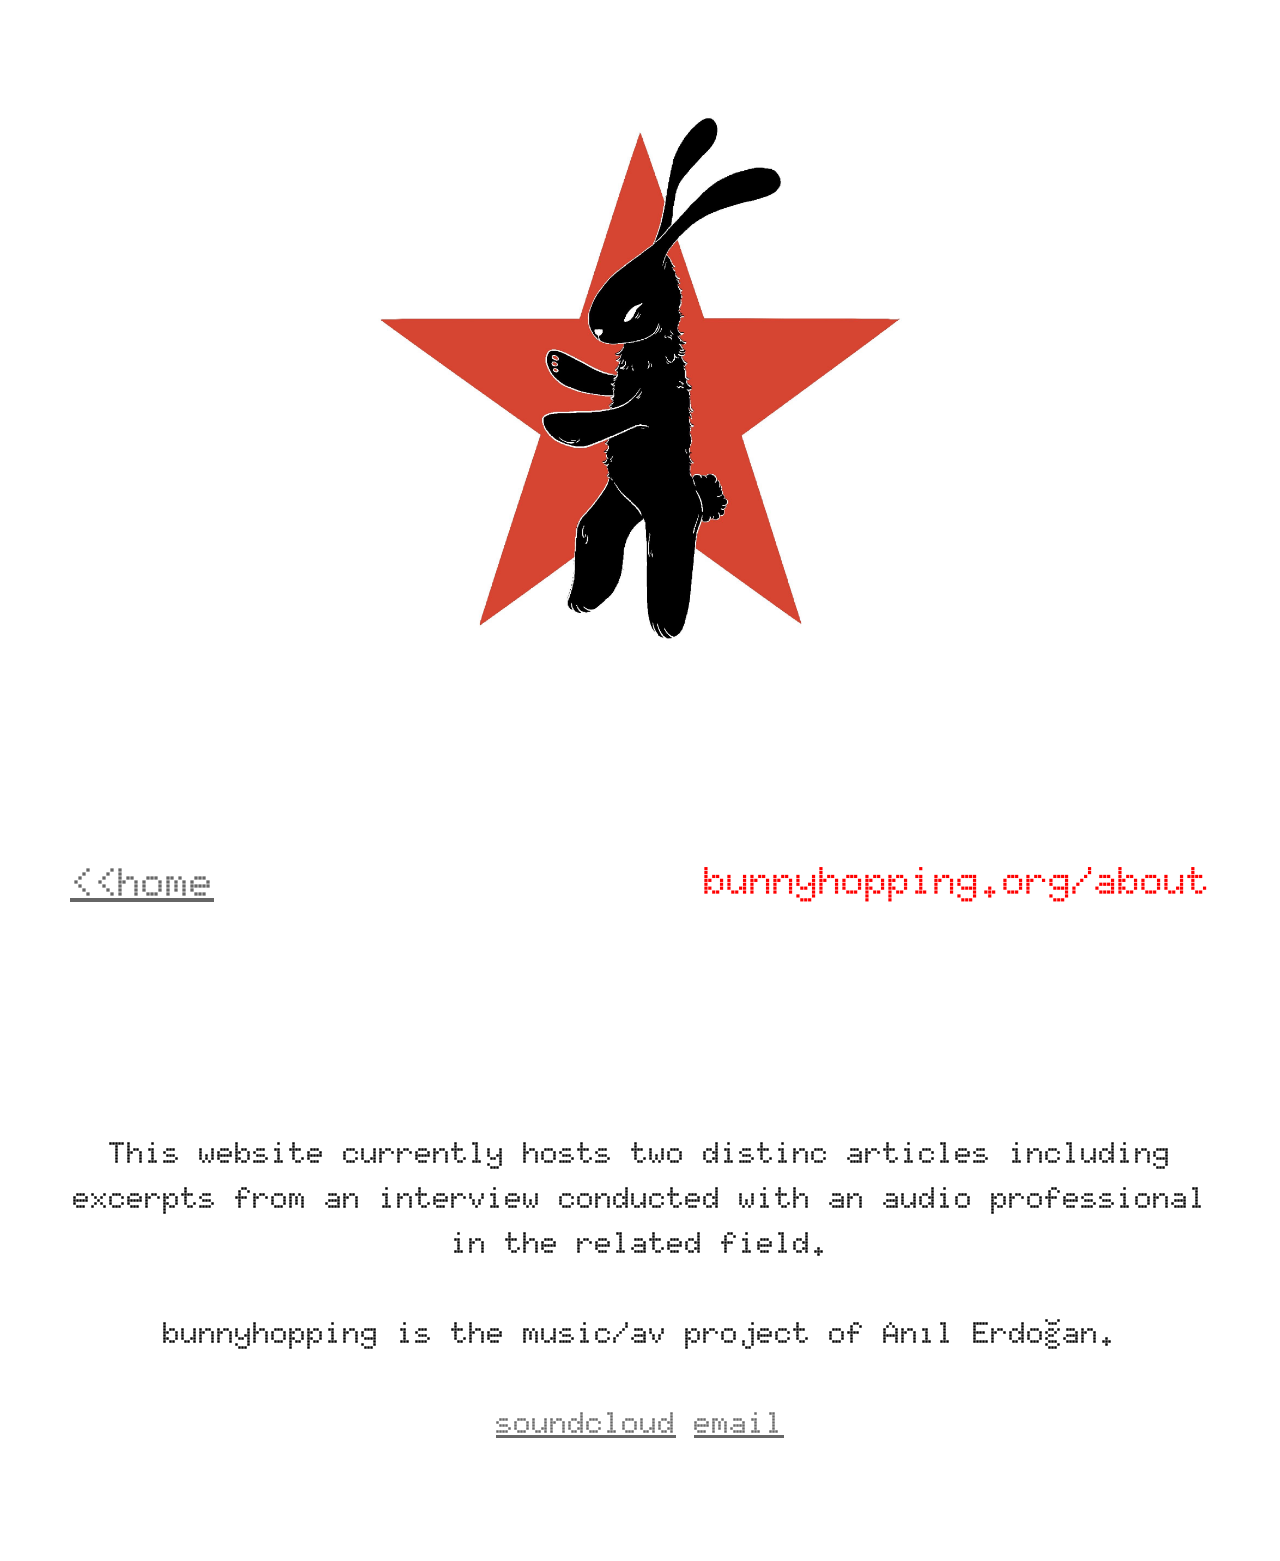
==== about/index.html @ 190e49ed "Add files via upload" ====
<!doctype html>
<html>
<head>
    <meta charset="utf-8">
    <meta name="keywords" content="">
    <meta name="description" content="">
    <meta name="viewport" content="width=device-width, initial-scale=1.0, viewport-fit=cover">
	<link rel="canonical" href="bunnyhopping.org/about/">
	<meta name="robots" content="index, follow">
    <link rel="shortcut icon" type="image/png" href="../favicon.png?5616?3824?6198?2325?2">
    
	<link rel="stylesheet" type="text/css" href="../css/bootstrap.min.css?3641">
	<link rel="stylesheet" type="text/css" href="../style.css?8201">
	<link rel="stylesheet" type="text/css" href="../css/animate.min.css?3906">
	
    <title>interviews-1</title>


    
<!-- Analytics -->
 
<!-- Analytics END -->
    
</head>
<body data-clean-url="true">

<!-- Preloader -->
<div id="page-loading-blocs-notifaction" class="page-preloader"></div>
<!-- Preloader END -->


<!-- Main container -->
<div class="page-container">
    
<!-- bloc-2 -->
<div class="bloc l-bloc" id="bloc-2">
	<div class="container bloc-lg">
		<div class="row">
			<div class="col-sm-10 offset-sm-1 col-md-8 offset-md-2 col-lg-6 offset-lg-3 text-start">
				<img src="../img/lazyload-ph.png" data-src="../img/ae24cf04-b6c3-4321-89ae-37822fb67c73.JPG" class="img-fluid mx-auto d-block lazyload" data-srcset="../img/ae24cf04-b6c3-4321-89ae-37822fb67c73@2x.JPG 2x" alt="ae24cf04 b6c3 4321 89ae 37822fb67c73.JPG">
			</div>
		</div>
	</div>
</div>
<!-- bloc-2 END -->

<!-- bloc-3 -->
<div class="bloc l-bloc" id="bloc-3">
	<div class="container bloc-lg">
		<div class="row">
			<div class="col-md-9 order-md-1">
				<h2 class="mg-clear text-center text-md-end tc-1931 h2-bloc-3-style">
					bunnyhopping.org/about
				</h2>
			</div>
			<div class="align-self-center col-md-3">
				<h1 class="mb-4 h1-style">
					<a href="../">&lt;&lt;home</a><br>
				</h1>
			</div>
		</div>
	</div>
</div>
<!-- bloc-3 END -->

<!-- bloc-9 -->
<div class="bloc l-bloc" id="bloc-9">
	<div class="container bloc-lg">
		<div class="row">
			<div class="col text-start">
				<p class="tc-176 text-lg-center p-3-style">
					This website currently hosts two distinc articles including excerpts from an interview conducted with an audio professional in the related field.<br><br>bunnyhopping is the music/av project of Anıl Erdoğan.<br><br><a href="soundcloud.com/bunnyhoppin">soundcloud</a> <a class="pt-lg-0" href="mailto:nejsayer@icloud.com">email</a><br>
				</p>
			</div>
		</div>
	</div>
</div>
<!-- bloc-9 END -->

<!-- bloc-4 -->
<div class="bloc l-bloc full-width-bloc" id="bloc-4">
	<div class="container bloc-no-padding">
		<div class="row g-0">
			<div class="order-md-0 col-md-12 col-lg-6 order-lg-1 offset-lg-0 text-lg-start">
			</div>
		</div>
	</div>
</div>
<!-- bloc-4 END -->

<!-- bloc-5 -->
<div class="bloc l-bloc full-width-bloc" id="bloc-5">
	<div class="container bloc-no-padding">
		<div class="row g-0">
			<div class="align-self-center offset-md-1 col-md-10 col-sm-10 offset-sm-1 offset-1 col-10 offset-lg-1 col-lg-10">
			</div>
		</div>
	</div>
</div>
<!-- bloc-5 END -->

<!-- ScrollToTop Button -->
<button aria-label="Scroll to top button" class="bloc-button btn btn-d scrollToTop" onclick="scrollToTarget('1',this)"><svg xmlns="http://www.w3.org/2000/svg" width="22" height="22" viewBox="0 0 32 32"><path class="scroll-to-top-btn-icon" d="M30,22.656l-14-13-14,13"/></svg></button>
<!-- ScrollToTop Button END-->


</div>
<!-- Main container END -->
    


<!-- Additional JS -->
<script src="../js/bootstrap.bundle.min.js?3631"></script>
<script src="../js/blocs.min.js?9374"></script>
<script src="../js/lazysizes.min.js" defer></script><!-- Additional JS END -->


</body>
</html>
---- style.css ----
/*-----------------------------------------------------------------------------------
	bhopping
	About: A shiny new Blocs website.
	Author: Anıl Erdoğan
	Version: 1.0
	Built with Blocs
-----------------------------------------------------------------------------------*/
body{
	margin:0;
	padding:0;
    background:#FFFFFF;
    overflow-x:hidden;
    -webkit-font-smoothing: antialiased;
    -moz-osx-font-smoothing: grayscale;
}
.page-container{overflow: hidden;} /* Prevents unwanted scroll space when scroll FX used. */
a,button{transition: background .3s ease-in-out;outline: none!important;} /* Prevent blue selection glow on Chrome and Safari */
a:hover{text-decoration: none; cursor:pointer;}
.scroll-fx-lock-init{position:fixed!important;top: 0;bottom: 0;left: :0;right: 0;z-index:99999;} /* ScrollFX Lock */
.blocs-grid-container{display: grid!important;grid-template-columns: 1fr 1fr;grid-template-rows: auto auto;column-gap: 1.5rem;row-gap: 1.5rem;} /* CSS Grid */
nav .dropdown-menu .nav-link{color:rgba(0,0,0,0.6)!important;} /* Maintain Downdown Menu Link Color in Navigation */
[data-bs-theme="dark"] nav .dropdown-menu .nav-link{color:var(--bs-dropdown-link-color)!important;} /* Maintain Downdown Menu Link Color in Navigation in Darkmode */


/* Preloader */

.page-preloader{position: fixed;top: 0;bottom: 0;width: 100%;z-index:100000;background:#FFFFFF url("img/pageload-spinner.gif") no-repeat center center;animation-name: preloader-fade;animation-delay: 2s;animation-duration: 0.5s;animation-fill-mode: both;}
.preloader-complete{animation-delay:0.1s;}
@keyframes preloader-fade {0% {opacity: 1;visibility: visible;}100% {opacity: 0;visibility: hidden;}}

/* = Web Fonts
-------------------------------------------------------------- */

@font-face {
	font-family:'Doto-ExtraBold';
	src: url('./fonts/Doto-ExtraBold/Doto-ExtraBold.ttf');
	src: url('./fonts/Doto-ExtraBold/Doto-ExtraBold.ttf') format('truetype');
	font-weight: normal;
	font-style: normal;
	font-display:swap;
}

/* = Blocs
-------------------------------------------------------------- */

.bloc{
	width:100%;
	clear:both;
	background: 50% 50% no-repeat;
	padding:0 20px;
	-webkit-background-size: cover;
	-moz-background-size: cover;
	-o-background-size: cover;
	background-size: cover;
	position:relative;
	display:flex;
}
.bloc .container{
	padding-left:0;
	padding-right:0;
	position:relative;
}


/* Sizes */

.bloc-lg{
	padding:100px 20px;
}
.bloc-sm{
	padding:20px;
}

/* = Full Width Blocs 
-------------------------------------------------------------- */

.full-width-bloc{
	padding-left:0;
	padding-right:0;
}
.full-width-bloc .row{
	margin-left:0;
	margin-right:0;
}
.full-width-bloc .container{
	width:100%;
	max-width:100%!important;
}
.full-width-bloc .carousel img{
	width:100%;
	height:auto;
}


/* Light theme */

.d-bloc .card,.l-bloc{
	color:rgba(0,0,0,.5);
}
.d-bloc .card button:hover,.l-bloc button:hover{
	color:rgba(0,0,0,.7);
}
.l-bloc .icon-round,.l-bloc .icon-square,.l-bloc .icon-rounded,.l-bloc .icon-semi-rounded-a,.l-bloc .icon-semi-rounded-b{
	border-color:rgba(0,0,0,.7);
}
.d-bloc .card .divider-h span,.l-bloc .divider-h span{
	border-color:rgba(0,0,0,.1);
}
.d-bloc .card .a-btn,.l-bloc .a-btn,.l-bloc .navbar a,.l-bloc a .icon-sm, .l-bloc a .icon-md, .l-bloc a .icon-lg, .l-bloc a .icon-xl, .l-bloc h1 a, .l-bloc h2 a, .l-bloc h3 a, .l-bloc h4 a, .l-bloc h5 a, .l-bloc h6 a, .l-bloc p a{
	color:rgba(0,0,0,.6);
}
.d-bloc .card .a-btn:hover,.l-bloc .a-btn:hover,.l-bloc .navbar a:hover, .l-bloc a:hover .icon-sm, .l-bloc a:hover .icon-md, .l-bloc a:hover .icon-lg, .l-bloc a:hover .icon-xl, .l-bloc h1 a:hover, .l-bloc h2 a:hover, .l-bloc h3 a:hover, .l-bloc h4 a:hover, .l-bloc h5 a:hover, .l-bloc h6 a:hover, .l-bloc p a:hover{
	color:rgba(0,0,0,1);
}
.l-bloc .navbar-toggle .icon-bar{
	color:rgba(0,0,0,.6);
}
.d-bloc .card .btn-wire,.d-bloc .card .btn-wire:hover,.l-bloc .btn-wire,.l-bloc .btn-wire:hover{
	color:rgba(0,0,0,.7);
	border-color:rgba(0,0,0,.3);
}


/* = NavBar
-------------------------------------------------------------- */

/* Navbar Icon */
.svg-menu-icon{
	fill: none;
	stroke: rgba(0,0,0,0.5);
	stroke-width: 2px;
	fill-rule: evenodd;
}
.navbar-dark .svg-menu-icon{
	stroke: rgba(255,255,255,0.5);
}
.menu-icon-thin-bars{
	stroke-width: 1px;
}
.menu-icon-thick-bars{
	stroke-width: 5px;
}
.menu-icon-rounded-bars{
	stroke-width: 3px;
	stroke-linecap: round;
}
.menu-icon-filled{
	fill: rgba(0,0,0,0.5);
	stroke-width: 0px;
}
.navbar-dark .menu-icon-filled{
	fill: rgba(255,255,255,0.5);
}
.navbar-toggler-icon{
	background: none!important;
	pointer-events: none;
	width: 33px;
	height: 33px;
}
/* Handle Multi Level Navigation */
.dropdown-menu .dropdown-menu{
	border:none}
@media (min-width:576px){
	
.navbar-expand-sm .dropdown-menu .dropdown-menu{
	border:1px solid rgba(0,0,0,.15);
	position:absolute;
	left:100%;
	top:-7px}.navbar-expand-sm .dropdown-menu .submenu-left{
	right:100%;
	left:auto}}@media (min-width:768px){
	.navbar-expand-md .dropdown-menu .dropdown-menu{
	border:1px solid rgba(0,0,0,.15);
	border:1px solid rgba(0,0,0,.15);
	position:absolute;
	left:100%;
	top:-7px}.navbar-expand-md .dropdown-menu .submenu-left{
	right:100%;
	left:auto}}@media (min-width:992px){
	.navbar-expand-lg .dropdown-menu .dropdown-menu{
	border:1px solid rgba(0,0,0,.15);
	position:absolute;
	left:100%;
	top:-7px}.navbar-expand-lg .dropdown-menu .submenu-left{
	right:100%;
	left:auto}
}
/* = Bric adjustment margins
-------------------------------------------------------------- */

.mg-clear{
	margin:0;
}
.mg-md{
	margin-top:10px;
	margin-bottom:20px;
}

/* = Buttons
-------------------------------------------------------------- */

.btn-d,.btn-d:hover,.btn-d:focus{
	color:#FFF;
	background:rgba(0,0,0,.3);
}

/* Prevent ugly blue glow on chrome and safari */
button{
	outline: none!important;
}






.card-sq, .card-sq .card-header, .card-sq .card-footer{
	border-radius:0;
}
.card-rd{
	border-radius:30px;
}
.card-rd .card-header{
	border-radius:29px 29px 0 0;
}
.card-rd .card-footer{
	border-radius:0 0 29px 29px;
}
/* = Masonary
-------------------------------------------------------------- */
.card-columns .card {
	margin-bottom: 0.75rem;
}
@media (min-width: 576px) {
	.card-columns {
	-webkit-column-count: 3;
	-moz-column-count: 3;
	column-count: 3;
	-webkit-column-gap: 1.25rem;
	-moz-column-gap: 1.25rem;
	column-gap: 1.25rem;
	orphans: 1;
	widows: 1;
}
.card-columns .card {
	display: inline-block;
	width: 100%;
}
}




/* ScrollToTop button */

.scrollToTop{
	width:36px;
	height:36px;
	padding:5px;
	position:fixed;
	bottom:20px;
	right:20px;
	opacity:0;
	z-index:999;
	transition: all .3s ease-in-out;
	pointer-events:none;
}
.showScrollTop{
	opacity: 1;
	pointer-events:all;
}
.scroll-to-top-btn-icon{
	fill: none;
	stroke: #fff;
	stroke-width: 2px;
	fill-rule: evenodd;
	stroke-linecap:round;
}

/* = Custom Styling
-------------------------------------------------------------- */

h1,h2,h3,h4,h5,h6,p,label,.btn,a{
	font-family:"Doto-ExtraBold";
}
.container{
	max-width:1140px;
}
.link-style{
	font-size:40px;
}
.h2-style{
	width:100%;
}
.p-style{
	width:100%;
}
.h2-bloc-3-style{
	font-size:39px;
	width:100%;
}
.container-div-style{
	width:100%;
}
.p-3-style{
	font-size:30px;
}
.h1-style{
	width:15.14%;
}
.h1-event-style{
	font-size:20px;
}
.h1-bloc-5-style{
	font-size:20px;
}
.p-bloc-9-style{
	font-family:"Doto-ExtraBold";
	line-height:30px;
}
.p-bloc-6-style{
	line-height:30px;
}
.p-7-style{
	line-height:30px;
}
.p-3-bloc-6-style{
	line-height:30px;
}
.p-bloc-7-style{
	line-height:30px;
}
.p-5-style{
	line-height:30px;
}
.p-6-style{
	line-height:30px;
}
.p-11-style{
	font-family:"PT Serif Caption";
}

/* = Colour
-------------------------------------------------------------- */

/* Swatch Variables */
:root{
	
	--swatch-var-1931:#FF0000;
	
	--swatch-var-176:#000000;
	
}



/* Text colour styles */

.tc-1931{
	color:var(--swatch-var-1931)!important;
}
.tc-176{
	color:var(--swatch-var-176)!important;
}

/* Link colour styles */

.ltc-176{
	color:var(--swatch-var-176)!important;
}
.ltc-176:hover{
	color:#000000!important;
}
.ltc-1931{
	color:var(--swatch-var-1931)!important;
}
.ltc-1931:hover{
	color:#CC0000!important;
}




/* = Bloc Padding Multi Breakpoint
-------------------------------------------------------------- */

@media (min-width: 576px) {
    .bloc-xxl-sm{padding:200px 20px;}
    .bloc-xl-sm{padding:150px 20px;}
    .bloc-lg-sm{padding:100px 20px;}
    .bloc-md-sm{padding:50px 20px;}
    .bloc-sm-sm{padding:20px;}
    .bloc-no-padding-sm{padding:0 20px;}
}
@media (min-width: 768px) {
    .bloc-xxl-md{padding:200px 20px;}
    .bloc-xl-md{padding:150px 20px;}
    .bloc-lg-md{padding:100px 20px;}
    .bloc-md-md{padding:50px 20px;}
    .bloc-sm-md{padding:20px 20px;}
    .bloc-no-padding-md{padding:0 20px;}
}
@media (min-width: 992px) {
    .bloc-xxl-lg{padding:200px 20px;}
    .bloc-xl-lg{padding:150px 20px;}
    .bloc-lg-lg{padding:100px 20px;}
    .bloc-md-lg{padding:50px 20px;}
    .bloc-sm-lg{padding:20px;}
    .bloc-no-padding-lg{padding:0 20px;}
}


/* = Mobile adjustments 
-------------------------------------------------------------- */
@media (max-width: 1024px)
{
    .bloc.full-width-bloc, .bloc-tile-2.full-width-bloc .container, .bloc-tile-3.full-width-bloc .container, .bloc-tile-4.full-width-bloc .container{
        padding-left: 0; 
        padding-right: 0;  
    }
}
@media (max-width: 991px)
{
    .container{width:100%;}
    .bloc{padding-left: constant(safe-area-inset-left);padding-right: constant(safe-area-inset-right);} /* iPhone X Notch Support*/
    .bloc-group, .bloc-group .bloc{display:block;width:100%;}
}
@media (max-width: 767px)
{
    .bloc-tile-2 .container, .bloc-tile-3 .container, .bloc-tile-4 .container{
        padding-left:0;padding-right:0;
    }
    .btn-dwn{
       display:none; 
    }
    .voffset{
        margin-top:5px;
    }
    .voffset-md{
        margin-top:20px;
    }
    .voffset-lg{
        margin-top:30px;
    }
    form{
        padding:5px;
    }
    .close-lightbox{
        display:inline-block;
    }
    .blocsapp-device-iphone5{
	   background-size: 216px 425px;
	   padding-top:60px;
	   width:216px;
	   height:425px;
    }
    .blocsapp-device-iphone5 img{
	   width: 180px;
	   height: 320px;
    }
}

@media (max-width: 991px){
	.link-style{
		font-family:"Doto-ExtraBold";
		font-size:40px;
	}
	.h1-style{
		font-family:"Doto-ExtraBold";
		width:100%;
		font-size:33px;
	}
	h1,h2,h3,h4,h5,h6,p,label,.btn,a{
		font-family:"Doto-Black";
		color:#000000!important;
	}
	.h2-bloc-3-style{
		font-size:33px;
	}
	
}
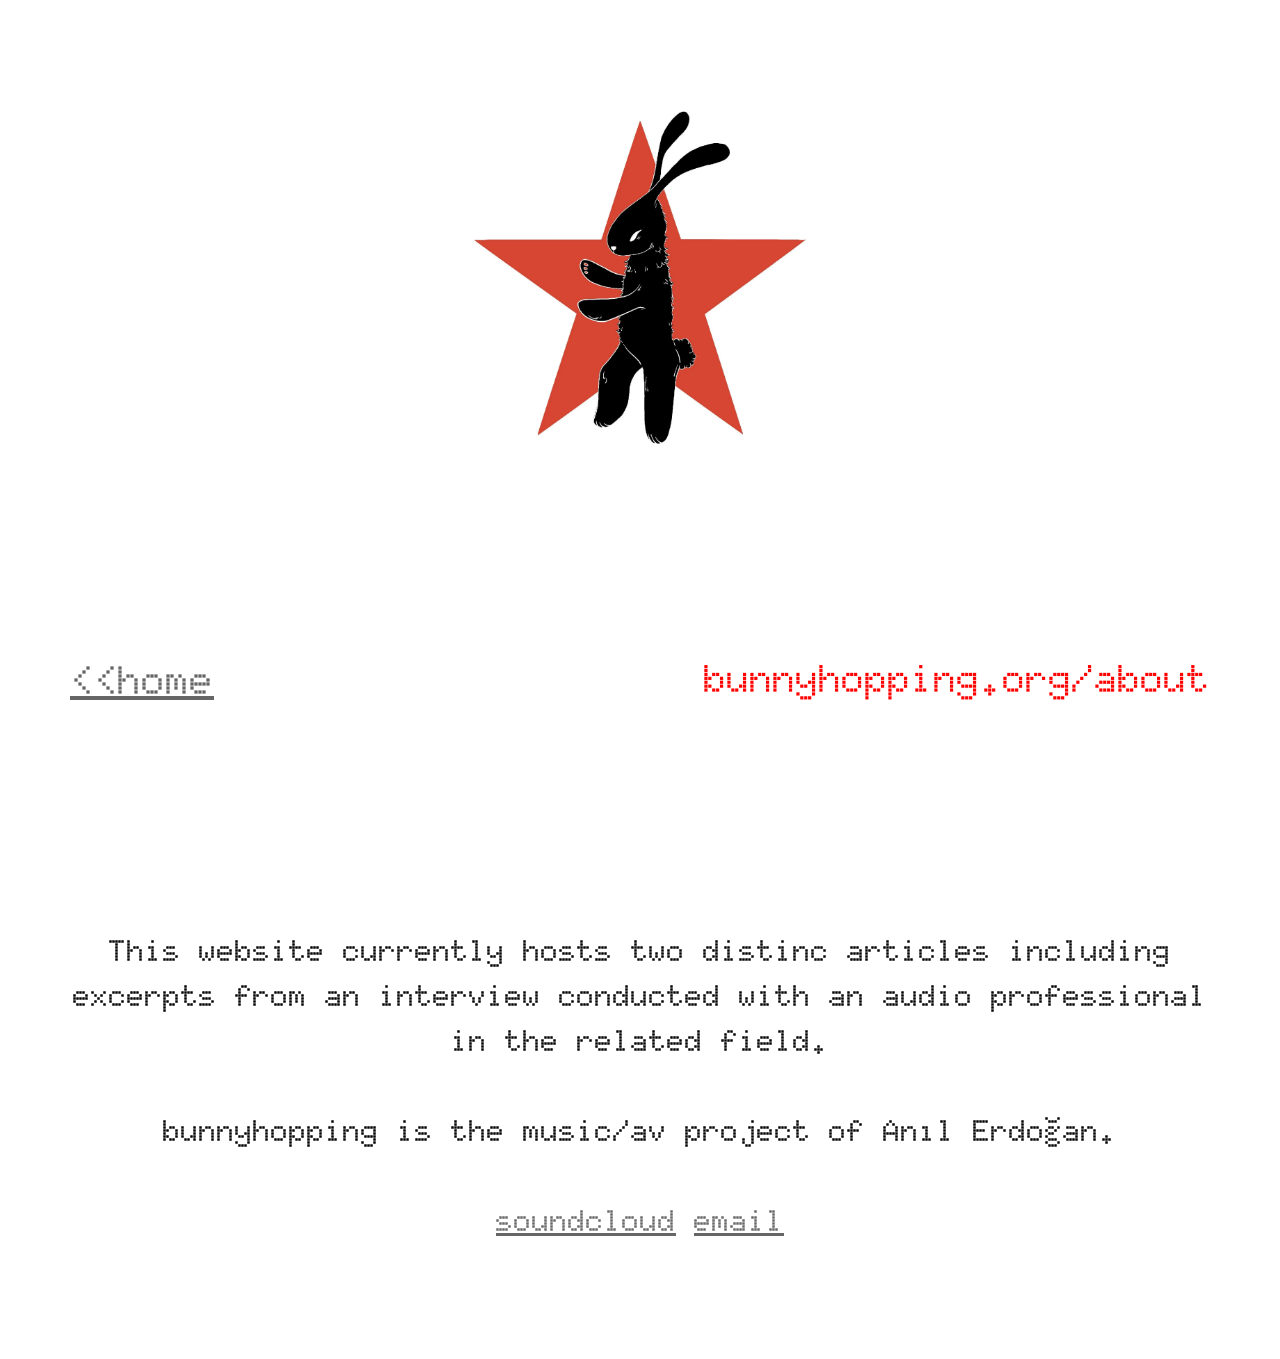
==== commit 5e6f4ca8: "Add files via upload" ====
--- a/about/index.html
+++ b/about/index.html
@@ -7,11 +7,11 @@
     <meta name="viewport" content="width=device-width, initial-scale=1.0, viewport-fit=cover">
 	<link rel="canonical" href="bunnyhopping.org/about/">
 	<meta name="robots" content="index, follow">
-    <link rel="shortcut icon" type="image/png" href="../favicon.png?5616?3824?6198?2325?2">
+    <link rel="shortcut icon" type="image/png" href="../favicon.png">
     
-	<link rel="stylesheet" type="text/css" href="../css/bootstrap.min.css?3641">
-	<link rel="stylesheet" type="text/css" href="../style.css?8201">
-	<link rel="stylesheet" type="text/css" href="../css/animate.min.css?3906">
+	<link rel="stylesheet" type="text/css" href="../css/bootstrap.min.css?9313">
+	<link rel="stylesheet" type="text/css" href="../style.css?4104">
+	<link rel="stylesheet" type="text/css" href="../css/animate.min.css?7826">
 	
     <title>interviews-1</title>
 
@@ -37,7 +37,7 @@
 	<div class="container bloc-lg">
 		<div class="row">
 			<div class="col-sm-10 offset-sm-1 col-md-8 offset-md-2 col-lg-6 offset-lg-3 text-start">
-				<img src="../img/lazyload-ph.png" data-src="../img/ae24cf04-b6c3-4321-89ae-37822fb67c73.JPG" class="img-fluid mx-auto d-block lazyload" data-srcset="../img/ae24cf04-b6c3-4321-89ae-37822fb67c73@2x.JPG 2x" alt="ae24cf04 b6c3 4321 89ae 37822fb67c73.JPG">
+				<picture><source type="image/webp" srcset="../img/lazyload-ph.png" data-srcset="../img/ae24cf04-b6c3-4321-89ae-37822fb67c73.webp, ../img/ae24cf04-b6c3-4321-89ae-37822fb67c73@2x.JPG.webp 2x"><img src="../img/lazyload-ph.png" data-src="../img/ae24cf04-b6c3-4321-89ae-37822fb67c73.JPG" class="img-fluid mx-auto d-block lazyload" data-srcset="../img/ae24cf04-b6c3-4321-89ae-37822fb67c73@2x.JPG 2x" alt="ae24cf04 b6c3 4321 89ae 37822fb67c73.JPG" width="356" height="23"></picture>
 			</div>
 		</div>
 	</div>
@@ -110,8 +110,8 @@
 
 
 <!-- Additional JS -->
-<script src="../js/bootstrap.bundle.min.js?3631"></script>
-<script src="../js/blocs.min.js?9374"></script>
+<script src="../js/bootstrap.bundle.min.js?2634"></script>
+<script src="../js/blocs.min.js?1038"></script>
 <script src="../js/lazysizes.min.js" defer></script><!-- Additional JS END -->
 
 
--- a/style.css
+++ b/style.css
@@ -323,18 +323,22 @@
 }
 .p-7-style{
 	line-height:30px;
+	font-family:"Doto-ExtraBold";
 }
 .p-3-bloc-6-style{
 	line-height:30px;
 }
 .p-bloc-7-style{
 	line-height:30px;
+	font-family:"Doto-ExtraBold";
 }
 .p-5-style{
 	line-height:30px;
+	font-family:"Doto-ExtraBold";
 }
 .p-6-style{
 	line-height:30px;
+	font-family:"Doto-ExtraBold";
 }
 .p-11-style{
 	font-family:"PT Serif Caption";
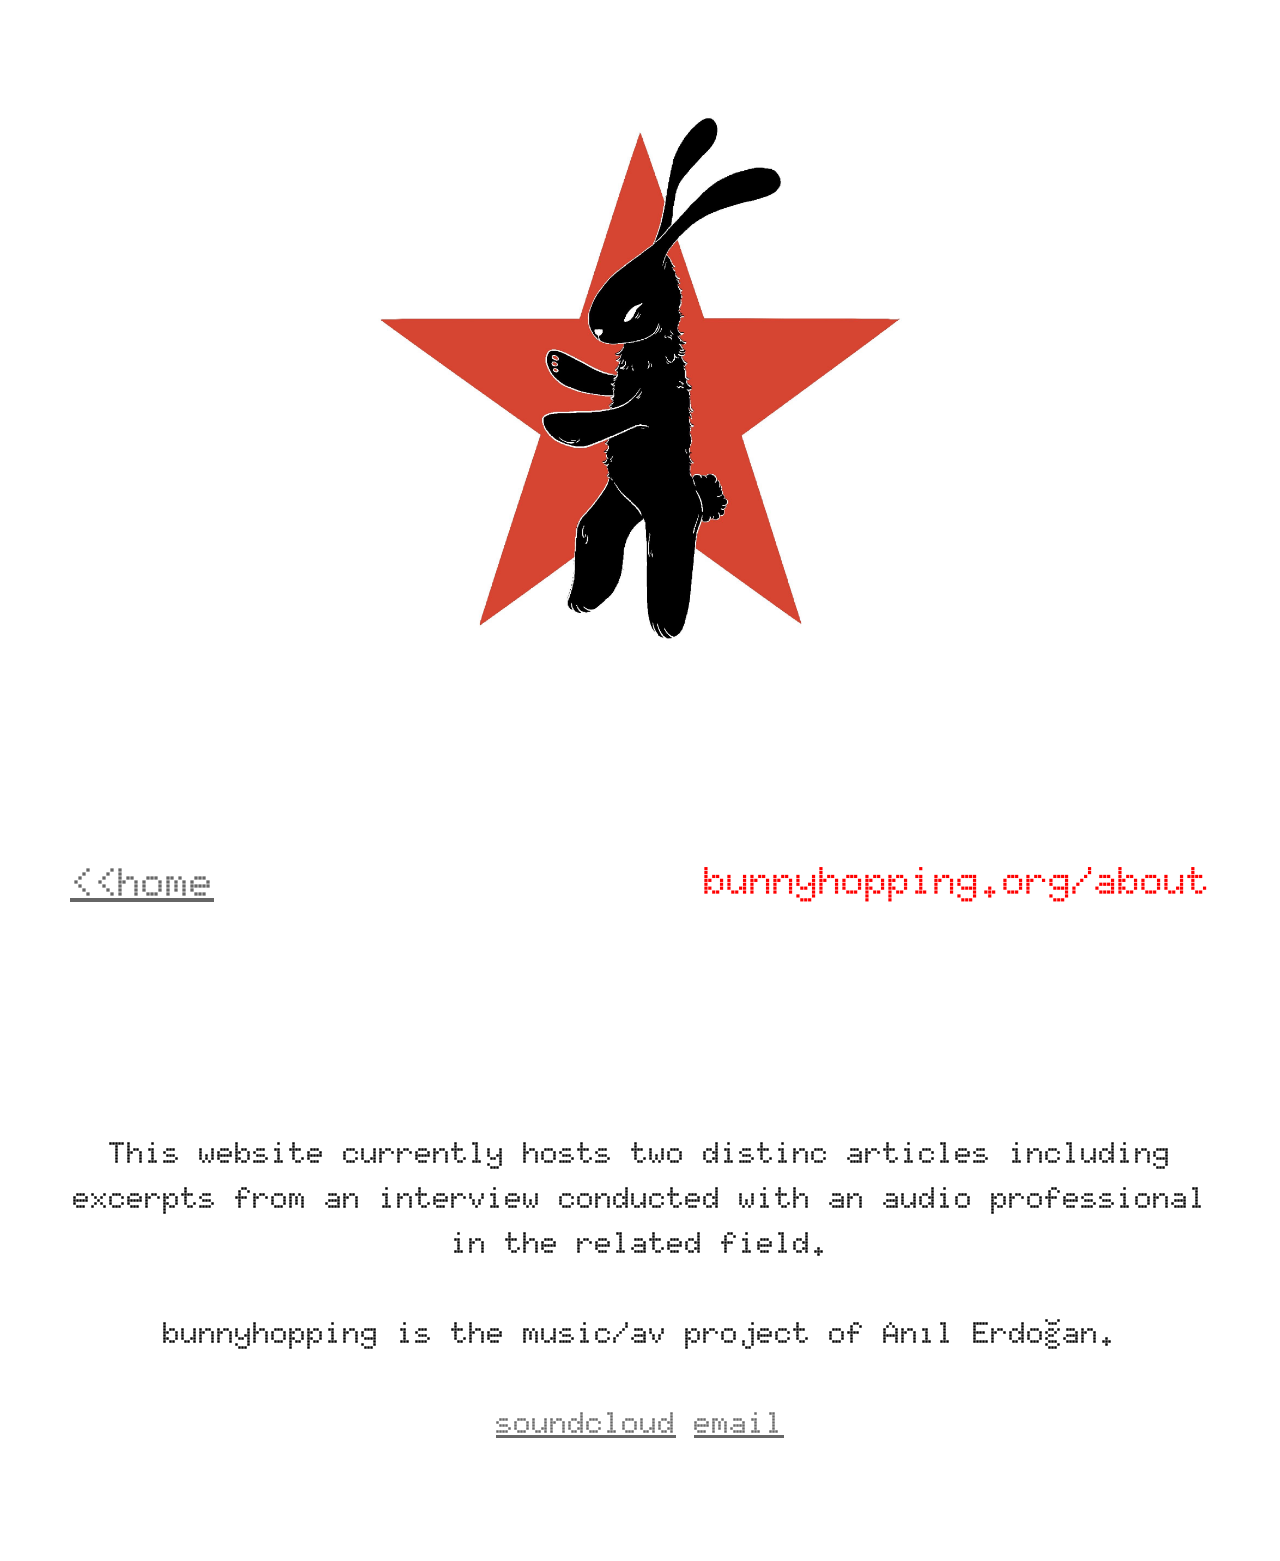
==== commit 9286b915: "Add files via upload" ====
--- a/about/index.html
+++ b/about/index.html
@@ -7,11 +7,11 @@
     <meta name="viewport" content="width=device-width, initial-scale=1.0, viewport-fit=cover">
 	<link rel="canonical" href="bunnyhopping.org/about/">
 	<meta name="robots" content="index, follow">
-    <link rel="shortcut icon" type="image/png" href="../favicon.png">
+    <link rel="shortcut icon" type="image/png" href="../favicon.png?5616?3824?6198?2325?2">
     
-	<link rel="stylesheet" type="text/css" href="../css/bootstrap.min.css?9313">
-	<link rel="stylesheet" type="text/css" href="../style.css?4104">
-	<link rel="stylesheet" type="text/css" href="../css/animate.min.css?7826">
+	<link rel="stylesheet" type="text/css" href="../css/bootstrap.min.css?3641">
+	<link rel="stylesheet" type="text/css" href="../style.css?8201">
+	<link rel="stylesheet" type="text/css" href="../css/animate.min.css?3906">
 	
     <title>interviews-1</title>
 
@@ -37,7 +37,7 @@
 	<div class="container bloc-lg">
 		<div class="row">
 			<div class="col-sm-10 offset-sm-1 col-md-8 offset-md-2 col-lg-6 offset-lg-3 text-start">
-				<picture><source type="image/webp" srcset="../img/lazyload-ph.png" data-srcset="../img/ae24cf04-b6c3-4321-89ae-37822fb67c73.webp, ../img/ae24cf04-b6c3-4321-89ae-37822fb67c73@2x.JPG.webp 2x"><img src="../img/lazyload-ph.png" data-src="../img/ae24cf04-b6c3-4321-89ae-37822fb67c73.JPG" class="img-fluid mx-auto d-block lazyload" data-srcset="../img/ae24cf04-b6c3-4321-89ae-37822fb67c73@2x.JPG 2x" alt="ae24cf04 b6c3 4321 89ae 37822fb67c73.JPG" width="356" height="23"></picture>
+				<img src="../img/lazyload-ph.png" data-src="../img/ae24cf04-b6c3-4321-89ae-37822fb67c73.JPG" class="img-fluid mx-auto d-block lazyload" data-srcset="../img/ae24cf04-b6c3-4321-89ae-37822fb67c73@2x.JPG 2x" alt="ae24cf04 b6c3 4321 89ae 37822fb67c73.JPG">
 			</div>
 		</div>
 	</div>
@@ -110,8 +110,8 @@
 
 
 <!-- Additional JS -->
-<script src="../js/bootstrap.bundle.min.js?2634"></script>
-<script src="../js/blocs.min.js?1038"></script>
+<script src="../js/bootstrap.bundle.min.js?3631"></script>
+<script src="../js/blocs.min.js?9374"></script>
 <script src="../js/lazysizes.min.js" defer></script><!-- Additional JS END -->
 
 
--- a/style.css
+++ b/style.css
@@ -323,22 +323,18 @@
 }
 .p-7-style{
 	line-height:30px;
-	font-family:"Doto-ExtraBold";
 }
 .p-3-bloc-6-style{
 	line-height:30px;
 }
 .p-bloc-7-style{
 	line-height:30px;
-	font-family:"Doto-ExtraBold";
 }
 .p-5-style{
 	line-height:30px;
-	font-family:"Doto-ExtraBold";
 }
 .p-6-style{
 	line-height:30px;
-	font-family:"Doto-ExtraBold";
 }
 .p-11-style{
 	font-family:"PT Serif Caption";
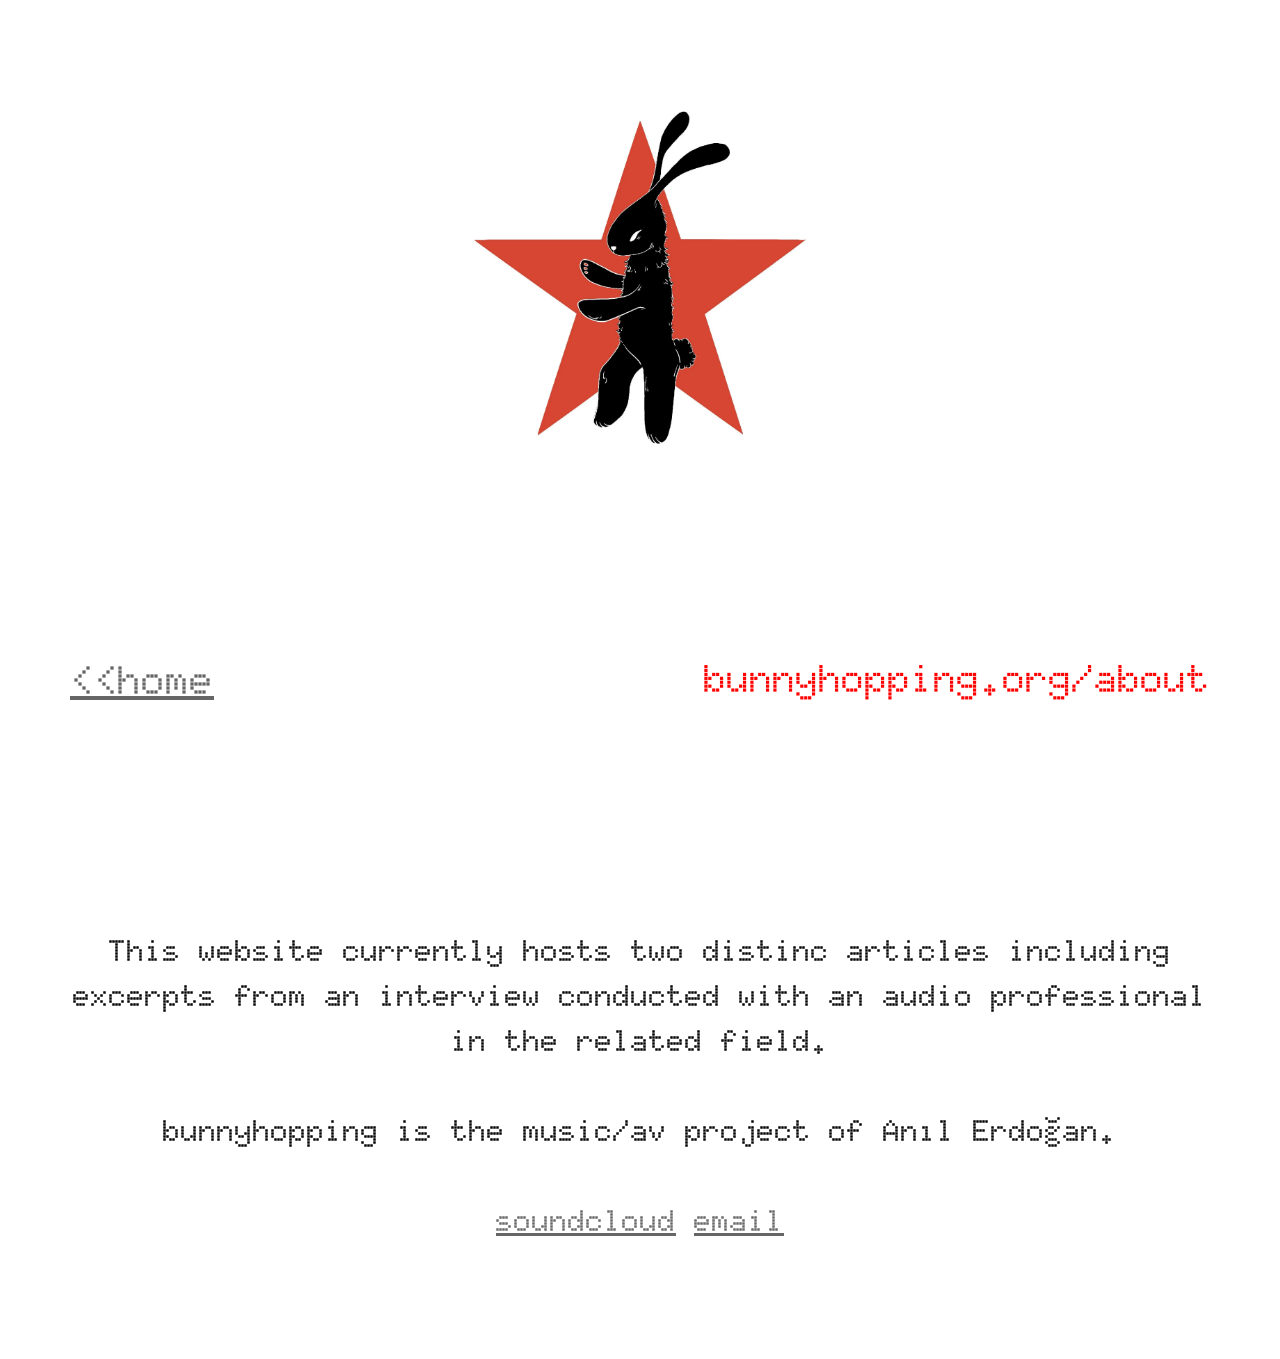
==== commit cdfd948c: "Add files via upload" ====
--- a/about/index.html
+++ b/about/index.html
@@ -7,11 +7,11 @@
     <meta name="viewport" content="width=device-width, initial-scale=1.0, viewport-fit=cover">
 	<link rel="canonical" href="bunnyhopping.org/about/">
 	<meta name="robots" content="index, follow">
-    <link rel="shortcut icon" type="image/png" href="../favicon.png?5616?3824?6198?2325?2">
+    <link rel="shortcut icon" type="image/png" href="../favicon.png">
     
-	<link rel="stylesheet" type="text/css" href="../css/bootstrap.min.css?3641">
-	<link rel="stylesheet" type="text/css" href="../style.css?8201">
-	<link rel="stylesheet" type="text/css" href="../css/animate.min.css?3906">
+	<link rel="stylesheet" type="text/css" href="../css/bootstrap.min.css?4234">
+	<link rel="stylesheet" type="text/css" href="../style.css?839">
+	<link rel="stylesheet" type="text/css" href="../css/animate.min.css?7517">
 	
     <title>interviews-1</title>
 
@@ -37,7 +37,7 @@
 	<div class="container bloc-lg">
 		<div class="row">
 			<div class="col-sm-10 offset-sm-1 col-md-8 offset-md-2 col-lg-6 offset-lg-3 text-start">
-				<img src="../img/lazyload-ph.png" data-src="../img/ae24cf04-b6c3-4321-89ae-37822fb67c73.JPG" class="img-fluid mx-auto d-block lazyload" data-srcset="../img/ae24cf04-b6c3-4321-89ae-37822fb67c73@2x.JPG 2x" alt="ae24cf04 b6c3 4321 89ae 37822fb67c73.JPG">
+				<picture><source type="image/webp" srcset="../img/lazyload-ph.png" data-srcset="../img/ae24cf04-b6c3-4321-89ae-37822fb67c73.webp, ../img/ae24cf04-b6c3-4321-89ae-37822fb67c73@2x.JPG.webp 2x"><img src="../img/lazyload-ph.png" data-src="../img/ae24cf04-b6c3-4321-89ae-37822fb67c73.JPG" class="img-fluid mx-auto d-block lazyload" data-srcset="../img/ae24cf04-b6c3-4321-89ae-37822fb67c73@2x.JPG 2x" alt="ae24cf04 b6c3 4321 89ae 37822fb67c73.JPG" width="356" height="23"></picture>
 			</div>
 		</div>
 	</div>
@@ -110,8 +110,8 @@
 
 
 <!-- Additional JS -->
-<script src="../js/bootstrap.bundle.min.js?3631"></script>
-<script src="../js/blocs.min.js?9374"></script>
+<script src="../js/bootstrap.bundle.min.js?9415"></script>
+<script src="../js/blocs.min.js?3848"></script>
 <script src="../js/lazysizes.min.js" defer></script><!-- Additional JS END -->
 
 
--- a/style.css
+++ b/style.css
@@ -295,6 +295,10 @@
 .p-style{
 	width:100%;
 }
+.img-bloc-5-style{
+	width:100%;
+	height:100%;
+}
 .h2-bloc-3-style{
 	font-size:39px;
 	width:100%;
@@ -323,21 +327,55 @@
 }
 .p-7-style{
 	line-height:30px;
+	font-family:"Doto-ExtraBold";
 }
 .p-3-bloc-6-style{
 	line-height:30px;
 }
 .p-bloc-7-style{
 	line-height:30px;
+	font-family:"Doto-ExtraBold";
 }
 .p-5-style{
 	line-height:30px;
+	font-family:"Doto-ExtraBold";
 }
 .p-6-style{
 	line-height:30px;
+	font-family:"Doto-ExtraBold";
 }
 .p-11-style{
 	font-family:"PT Serif Caption";
+}
+.img-style_real{
+	width:100%;
+	height:100%;
+	min-width:100%;
+	min-height:100%;
+}
+.img-bloc-9-style{
+	width:100%;
+}
+.img-bloc-7-style{
+	width:100%;
+}
+.img-5-style{
+	width:100%;
+}
+.img-4-style{
+	width:100%;
+}
+.project-photo{
+	width:0px;
+	height:0px;
+	min-width:0px;
+	min-height:0px;
+	max-height:0px;
+	max-width:0px;
+}
+.img-bloc-4-style{
+	width:100%;
+	height:100%;
 }
 
 /* = Colour
